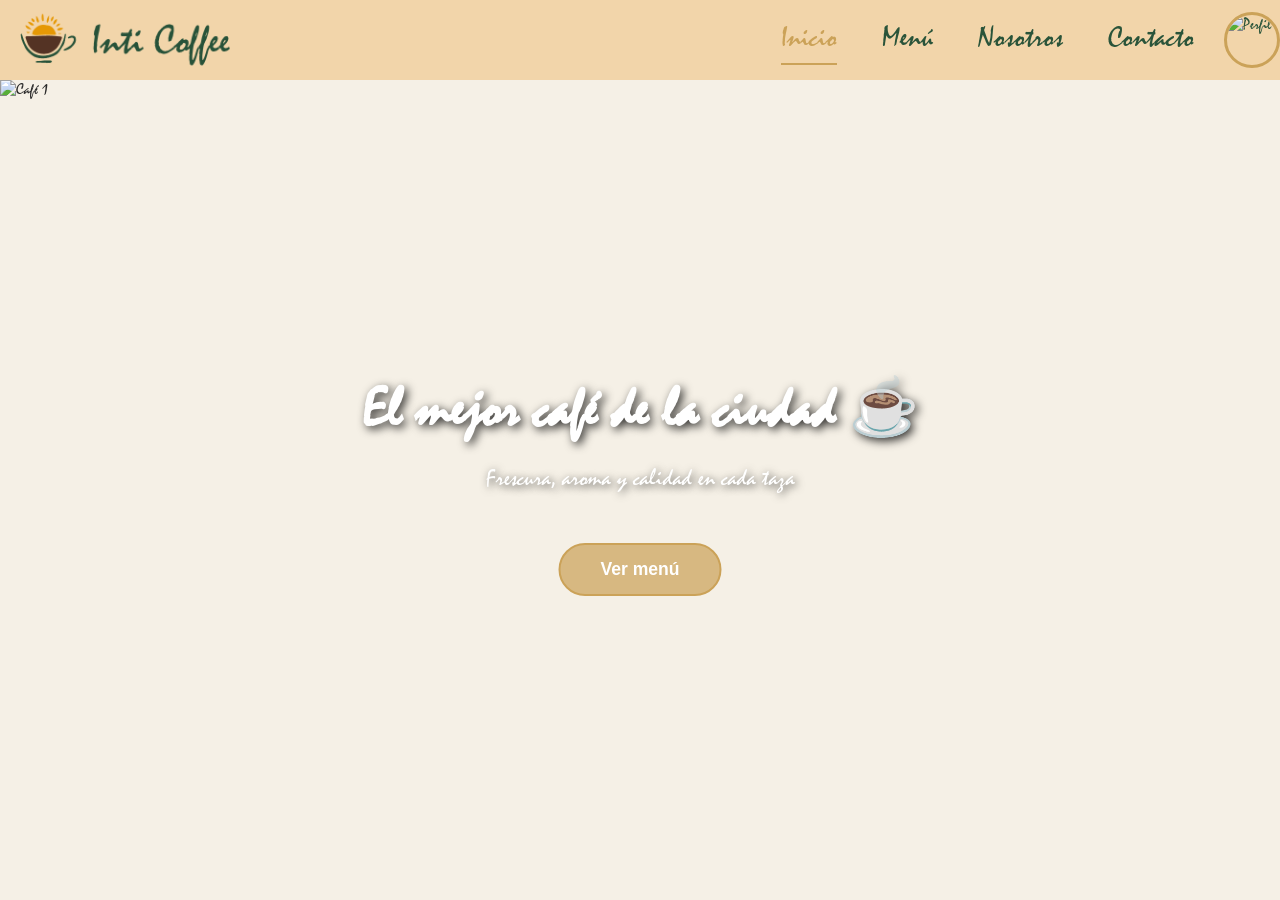
==== index.html @ 11c54f90 "Primera versión de Inticoffee" ====
<!DOCTYPE html>
<html lang="es">
<head>
    <meta charset="UTF-8">
    <meta name="viewport" content="width=device-width, initial-scale=1.0">
    <title>Inicio - Inticoffee</title>
    <link rel="stylesheet" href="style.css">
</head>
<body>
    <header>
        <div class="logo">
            <img src="logo.png" alt="Logo Inticoffee">
        </div>
        <nav>
            <a href="index.html" class="nav-link active">Inicio</a>
            <a href="menu.html" class="nav-link">Menú</a>
            <a href="nosotros.html" class="nav-link">Nosotros</a>
            <a href="contacto.html" class="nav-link">Contacto</a>
            <div class="user-profile" onclick="toggleAuthModal()">
                <img src="https://via.placeholder.com/50/8B5E3C/FFFFFF?text=👤" alt="Perfil">
            </div>
        </nav>
    </header>

    <!-- Modal de Autenticación -->
    <div id="authModal" class="auth-modal">
        <div class="auth-container">
            <button class="close-btn" onclick="toggleAuthModal()">×</button>
            <div class="auth-tabs">
                <button class="tab-btn active" onclick="switchTab('login')">Iniciar Sesión</button>
                <button class="tab-btn" onclick="switchTab('register')">Registrarse</button>
            </div>

            <!-- Tab Login -->
            <div id="login" class="tab-content active">
                <h2>Bienvenido</h2>
                <form>
                    <input type="email" placeholder="Correo electrónico" required>
                    <input type="password" placeholder="Contraseña" required>
                    <button type="submit">Iniciar Sesión</button>
                </form>
                <p><a href="#">¿Olvidaste tu contraseña?</a></p>
            </div>

            <!-- Tab Register -->
            <div id="register" class="tab-content">
                <h2>Crear Cuenta</h2>
                <form>
                    <input type="text" placeholder="Nombre completo" required>
                    <input type="email" placeholder="Correo electrónico" required>
                    <input type="password" placeholder="Contraseña" required>
                    <input type="password" placeholder="Confirmar contraseña" required>
                    <button type="submit">Registrarse</button>
                </form>
            </div>
        </div>
    </div>

    <section class="hero">
        <div class="slides">
            <img class="slide active" src="img/cafe1.png" alt="Café 1">
            <img class="slide" src="img/cafe2.png" alt="Café 2">
            <img class="slide" src="img/cafe3.png" alt="Café 3">
            <img class="slide" src="img/cafe4.png" alt="Café 4">
        </div>

        <div class="hero-content">
            <h2>El mejor café de la ciudad ☕</h2>
            <p>Frescura, aroma y calidad en cada taza</p>
            <button onclick="irAlMenu()">Ver menú</button>
        </div>
    </section>

    <script src="script.js"></script>
</body>
</html>
---- style.css ----
body {
    animation: fadeIn 0.8s ease-in;
    background-color: #f5f0e6;
    color: #2b2b2b;
    font-family: 'Segoe UI', Arial, sans-serif;
    font-family: "TuFuente";
    margin: 0;
}

header {
    align-items: center;
    background: #F2D5AA;
    color: #2a543a;
    display: flex;
    justify-content: space-between;
    padding: 18 30px;
    position: sticky;
    top: 0;
    z-index: 1000;
}

nav {
    display: flex;
    align-items: center;
    gap: 15px;
}

nav a {
    color: white;
    font-size: 30px;
    font-weight: 500;
    margin: 0 15px;
    padding-bottom: 5px;
    position: relative;
    text-decoration: none;
    transition: 0.3s;
}

nav a:hover {
    color: #cba258;
}

.hero {
    height: 90vh;
    overflow: hidden;
    position: relative;
    display: flex;
    align-items: center;
    justify-content: center;
}

.hero-content {
    position: absolute;
    top: 50%;
    left: 50%;
    transform: translate(-50%, -50%);
    text-align: center;
    z-index: 10;
    color: white;
    text-shadow: 2px 2px 8px rgba(0, 0, 0, 0.7);
}

.hero h2 {
    font-size: 3.5rem;
    margin: 0 0 20px 0;
    font-weight: bold;
    text-shadow: 3px 3px 10px rgba(0, 0, 0, 0.8);
}

.hero p {
    font-size: 1.5rem;
    margin: 0 0 30px 0;
    text-shadow: 2px 2px 8px rgba(0, 0, 0, 0.7);
}

.hero button {
    background: rgba(203, 162, 88, 0.7);
    border: 2px solid #cba258;
    border-radius: 30px;
    color: white;
    cursor: pointer;
    font-weight: bold;
    font-size: 1.1rem;
    margin-top: 20px;
    padding: 14px 40px;
    transition: 0.3s;
}

.hero button:hover {
    background: rgba(203, 162, 88, 0.9);
    transform: scale(1.08);
}

.hero-slider {
    overflow-x: auto;
    scroll-snap-type: x mandatory;
    white-space: nowrap;
}

.slides {
    position: absolute;
    top: 0;
    left: 0;
    width: 100%;
    height: 100%;
    z-index: 1;
}

.slides img {
    height: 100%;
    object-fit: cover;
    opacity: 0;
    position: absolute;
    transition: opacity 1s ease;
    width: 100%;
    top: 0;
    left: 0;
}

.slides img.active {
    opacity: 1;
}

button {
    background-color: #8b5e3c;
    border: none;
    border-radius: 5px;
    color: white;
    cursor: pointer;
    padding: 10px 20px;
}

.menu {
    opacity: 1;
    padding: 80px 20px;
    text-align: center;
    transition: all 0.8s ease;
}

.menu h2 {
    font-size: 2.2rem;
    margin-bottom: 40px;
}

.menu-container {
    display: grid;
    grid-template-columns: repeat(auto-fit, minmax(220px, 1fr));
    gap: 30px;
    max-width: 1200px;
    margin: 0 auto;
}

/* tarjeta estilo pro */
.card {
    background: white;
    border-radius: 18px;
    box-shadow: 0 10px 25px rgba(0,0,0,0.1);
    overflow: hidden;
    opacity: 1;
    transform: scale(1);
    transition: all 0.35s ease;
    max-width: 260px;
    width: 100%;
}

.card.hide {
    opacity: 0;
    pointer-events: none;
    position: absolute;
    transform: scale(0.8);
}

.card.show {
    opacity: 1;
    transform: scale(1);
}

.card:hover {
    box-shadow: 0 20px 40px rgba(0,0,0,0.2);
    transform: translateY(-10px);
}

.card img {
    width: 100%;
    height: 160px;
    object-fit: cover;
    display: block;
}

.card h3 {
    margin: 10px 0 5px;
}

.card p {
    color: #666;
    font-size: 0.9rem;
}

.card span {
    background: #1e3932;
    border-radius: 20px;
    color: white;
    display: inline-block;
    font-size: 0.85rem;
    margin: 10px 0 15px;
    padding: 6px 12px;
}

/* Animación general al cargar */
body {
    animation: fadeIn 0.8s ease-in;
}

@keyframes fadeIn {
    from {
        opacity: 0;
        transform: translateY(10px);
    }
    to {
        opacity: 1;
        transform: translateY(0);
    }
}

.menu.show {
    opacity: 1;
    transform: translateY(0);
}

html {
    scroll-behavior: smooth;
}

nav a {
    color: #2a543a;
    font-size: 30px;
    margin: 0 15px;
    padding-bottom: 5px;
    position: relative;
    text-decoration: none;
    transition: 0.3s;
}

/* línea animada */
nav a::after {
    background: #cba258;
    bottom: -5px;
    content: "";
    height: 2px;
    left: 0;
    position: absolute;
    transition: 0.3s;
    width: 0%;
}

/* hover */
nav a:hover::after,
nav a.active::after {
    width: 100%;
}

/* activo */
nav a.active {
    color: #cba258;
}

nav a.active::after {
    width: 100%;
}

section#nosotros,
section#contacto {
    padding: 80px 20px;
    text-align: center;
}

section#nosotros h2,
section#contacto h2 {
    font-size: 2rem;
    margin-bottom: 15px;
}

section#contacto {
    background: #1e3932;
    color: white;
}

.filters {
    display: flex;
    gap: 15px;
    justify-content: center;
    margin-bottom: 30px;
    text-align: center;
    flex-wrap: wrap;
}

.filters button {
    background: #e6dccf;
    border: none;
    border-radius: 20px;
    color: #1e3932;
    cursor: pointer;
    font-weight: bold;
    padding: 10px 18px;
    transition: 0.3s;
}

.filters button:hover {
    background: #1e3932;
    color: white;
}

.card {
    opacity: 1;
    transform: scale(1);
    transition: all 0.4s ease;
}

.logo {
    align-items: center;
    display: flex;
    gap: 10px;
}

.logo img {
    border-radius: 50%;
    height: 80px;
    object-fit: cover;
    width: 250px;
}

@font-face {
    font-family: "MiFuente";
    src: url("fonts/MISTRAL.TTF");
}

body {
    font-family: "MiFuente", sans-serif;
}

/* Icono de usuario circular */
.user-profile {
    cursor: pointer;
    width: 50px;
    height: 50px;
    border-radius: 50%;
    overflow: hidden;
    border: 3px solid #cba258;
    transition: 0.3s;
    display: flex;
    align-items: center;
    justify-content: center;
    flex-shrink: 0;
}

.user-profile:hover {
    transform: scale(1.1);
    border-color: #1e3932;
}

.user-profile img {
    width: 100%;
    height: 100%;
    object-fit: cover;
}

/* Modal de Autenticación */
.auth-modal {
    display: none;
    position: fixed;
    top: 0;
    left: 0;
    width: 100%;
    height: 100%;
    background: rgba(0, 0, 0, 0.5);
    z-index: 2000;
    align-items: center;
    justify-content: center;
}

.auth-modal.show {
    display: flex;
}

.auth-container {
    background: white;
    border-radius: 15px;
    padding: 40px;
    max-width: 400px;
    width: 90%;
    box-shadow: 0 10px 40px rgba(0, 0, 0, 0.3);
    position: relative;
}

.close-btn {
    position: absolute;
    top: 15px;
    right: 15px;
    background: none;
    border: none;
    font-size: 28px;
    cursor: pointer;
    color: #666;
    transition: 0.3s;
}

.close-btn:hover {
    color: #1e3932;
}

.auth-tabs {
    display: flex;
    gap: 10px;
    margin-bottom: 30px;
    border-bottom: 2px solid #f0f0f0;
}

.tab-btn {
    flex: 1;
    padding: 12px;
    background: none;
    border: none;
    border-bottom: 3px solid transparent;
    font-size: 1rem;
    font-weight: bold;
    cursor: pointer;
    color: #999;
    transition: 0.3s;
}

.tab-btn.active {
    color: #1e3932;
    border-bottom-color: #cba258;
}

.tab-content {
    display: none;
}

.tab-content.active {
    display: block;
}

.auth-container h2 {
    font-size: 1.8rem;
    margin: 0 0 20px 0;
    color: #1e3932;
}

.auth-container form {
    display: flex;
    flex-direction: column;
    gap: 15px;
}

.auth-container input {
    padding: 12px;
    border: 1px solid #ddd;
    border-radius: 8px;
    font-size: 1rem;
    transition: 0.3s;
}

.auth-container input:focus {
    outline: none;
    border-color: #cba258;
    box-shadow: 0 0 5px rgba(203, 162, 88, 0.3);
}

.auth-container button[type="submit"] {
    padding: 12px;
    background: #1e3932;
    color: white;
    border: none;
    border-radius: 8px;
    font-weight: bold;
    cursor: pointer;
    transition: 0.3s;
}

.auth-container button[type="submit"]:hover {
    background: #2a543a;
}

.auth-container p {
    text-align: center;
    margin: 15px 0 0 0;
    font-size: 0.9rem;
}

.auth-container a {
    color: #cba258;
    text-decoration: none;
    transition: 0.3s;
}

.auth-container a:hover {
    color: #1e3932;
}

.categories {
    padding: 80px 10%;
}

.categories h2 {
    text-align: center;
    margin-bottom: 40px;
}

.category-grid {
    display: grid;
    grid-template-columns: repeat(2, 1fr);
    gap: 20px;
}

.category-card {
    position: relative;
    height: 260px;
    overflow: hidden;
    border-radius: 20px;
    cursor: pointer;
}

.category-card img {
    width: 100%;
    height: 100%;
    object-fit: cover;
    transition: transform 0.5s ease;
}

.category-card:hover img {
    transform: scale(1.08);
}

.overlay {
    position: absolute;
    inset: 0;
    background: rgba(0,0,0,0.35);
    display: flex;
    align-items: center;
    justify-content: center;
}

.overlay h3 {
    color: white;
    font-size: 28px;
    font-weight: bold;
}

.carousel-wrapper {
    position: relative;
    display: flex;
    align-items: center;
    overflow: hidden;
    padding: 20px;
}

.carousel {
    display: flex;
    gap: 20px;
    overflow-x: auto;
    scroll-behavior: smooth;
    scrollbar-width: none;
}

.carousel::-webkit-scrollbar {
    display: none;
}

.card {
    min-width: 260px;
    background: white;
    border-radius: 20px;
    overflow: hidden;
    flex-shrink: 0;
}

.card img {
    width: 100%;
    height: 180px;
    object-fit: cover;
}
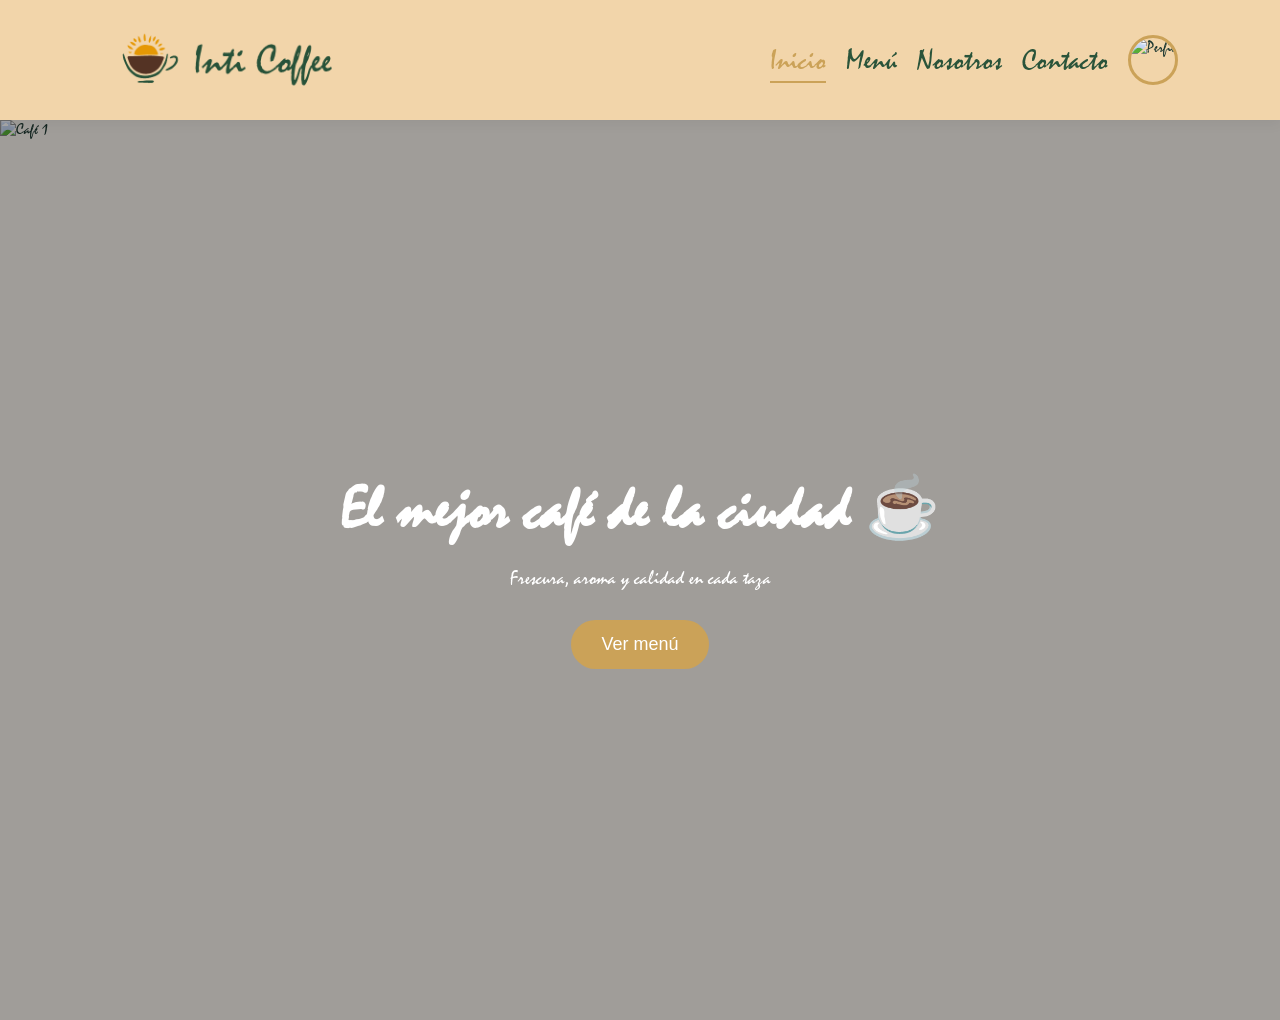
==== commit b8c1afc1: "Mejoras responsive y carrusel infinito" ====
--- a/index.html
+++ b/index.html
@@ -17,7 +17,7 @@
             <a href="nosotros.html" class="nav-link">Nosotros</a>
             <a href="contacto.html" class="nav-link">Contacto</a>
             <div class="user-profile" onclick="toggleAuthModal()">
-                <img src="https://via.placeholder.com/50/8B5E3C/FFFFFF?text=👤" alt="Perfil">
+                <img src="img/incognito.png" alt="Perfil">
             </div>
         </nav>
     </header>
--- a/style.css
+++ b/style.css
@@ -1,272 +1,439 @@
+/* =========================
+   RESET GENERAL
+========================= */
+
+* {
+    margin: 0;
+    padding: 0;
+    box-sizing: border-box;
+}
+
+html {
+    scroll-behavior: smooth;
+}
+
 body {
+    background: #f6f1eb;
+    color: #1e3932;
+    overflow-x: clip;
     animation: fadeIn 0.8s ease-in;
-    background-color: #f5f0e6;
-    color: #2b2b2b;
-    font-family: 'Segoe UI', Arial, sans-serif;
-    font-family: "TuFuente";
-    margin: 0;
-}
+}
+
+/* =========================
+   TIPOGRAFÍA
+========================= */
+
+@font-face {
+    font-family: "MiFuente";
+    src: url("fonts/MISTRAL.TTF");
+}
+
+body {
+    font-family: "MiFuente", sans-serif;
+}
+
+/* =========================
+   ANIMACIÓN GENERAL
+========================= */
+
+@keyframes fadeIn {
+
+    from {
+        opacity: 0;
+        transform: translateY(10px);
+    }
+
+    to {
+        opacity: 1;
+        transform: translateY(0);
+    }
+
+}
+
+/* =========================
+   HEADER / NAVBAR
+========================= */
 
 header {
+    width: 100%;
+    padding: 20px 8%;
+    display: flex;
+    justify-content: space-between;
     align-items: center;
     background: #F2D5AA;
-    color: #2a543a;
-    display: flex;
-    justify-content: space-between;
-    padding: 18 30px;
     position: sticky;
     top: 0;
     z-index: 1000;
-}
+
+    box-shadow: 0 4px 12px rgba(0,0,0,0.05);
+}
+
+/* LOGO */
+
+.logo {
+    display: flex;
+    align-items: center;
+    gap: 10px;
+}
+
+.logo img {
+    width: 250px;
+    height: 80px;
+    object-fit: cover;
+}
+
+/* NAV */
 
 nav {
     display: flex;
     align-items: center;
-    gap: 15px;
+    gap: 20px;
 }
 
 nav a {
+    text-decoration: none;
+    color: #2a543a;
+    font-size: 30px;
+    position: relative;
+    transition: 0.3s;
+}
+
+/* Línea animada */
+
+nav a::after {
+    content: "";
+    position: absolute;
+    left: 0;
+    bottom: -5px;
+
+    width: 0%;
+    height: 2px;
+
+    background: #cba258;
+
+    transition: 0.3s;
+}
+
+nav a:hover::after,
+nav a.active::after {
+    width: 100%;
+}
+
+nav a.active {
+    color: #cba258;
+}
+
+/* =========================
+   HERO / LANDING
+========================= */
+
+.hero {
+    width: 100%;
+    height: 100vh;
+    position: relative;
+    overflow: hidden;
+}
+
+.slides {
+    width: 100%;
+    height: 100%;
+    position: relative;
+}
+
+.slides img {
+    width: 100%;
+    height: 100%;
+    object-fit: cover;
+
+    position: absolute;
+    inset: 0;
+
+    opacity: 0;
+    transition: opacity 1s ease;
+}
+
+.slides img.active {
+    opacity: 1;
+}
+
+.hero-content {
+    position: absolute;
+    inset: 0;
+
+    display: flex;
+    flex-direction: column;
+    justify-content: center;
+    align-items: center;
+
+    z-index: 2;
+
+    text-align: center;
+    color: white;
+
+    background: rgba(0,0,0,0.35);
+}
+
+.hero-content h2 {
+    font-size: 60px;
+    margin-bottom: 20px;
+}
+
+.hero-content p {
+    font-size: 20px;
+    margin-bottom: 30px;
+}
+
+.hero-content button {
+    padding: 14px 30px;
+    border: none;
+    border-radius: 50px;
+
+    background: #cba258;
+    color: white;
+
+    font-size: 18px;
+    cursor: pointer;
+
+    transition: 0.3s;
+}
+
+.hero-content button:hover {
+    transform: scale(1.05);
+    background: #b88f45;
+}
+
+/* =========================
+   MENÚ
+========================= */
+
+.menu {
+    padding: 80px 8%;
+}
+
+.menu h2 {
+    text-align: center;
+    font-size: 42px;
+    margin-bottom: 40px;
+}
+
+/* =========================
+   CARRUSEL
+========================= */
+
+.carousel-wrapper {
+    position: relative;
+    display: flex;
+    align-items: center;
+
+    overflow: visible;
+
+    padding: 20px;
+}
+
+/* CONTENEDOR */
+
+.carousel {
+    display: flex;
+    gap: 20px;
+
+    overflow-x: auto;
+    overflow-y: visible;
+
+    scroll-behavior: smooth;
+    scrollbar-width: none;
+
+    padding: 30px 10px;
+}
+
+.carousel::-webkit-scrollbar {
+    display: none;
+}
+
+/* BOTONES */
+
+.carousel-btn {
+    width: 50px;
+    height: 50px;
+
+    border: none;
+    border-radius: 50%;
+
+    background: #1e3932;
+    color: white;
+
+    font-size: 24px;
+    cursor: pointer;
+
+    position: absolute;
+    z-index: 20;
+
+    transition: 0.3s;
+}
+
+.carousel-btn:hover {
+    background: #2a543a;
+    transform: scale(1.1);
+}
+
+.carousel-btn.left {
+    left: 0;
+}
+
+.carousel-btn.right {
+    right: 0;
+}
+
+/* =========================
+   CARDS
+========================= */
+
+.card {
+    min-width: 260px;
+
+    background: white;
+    border-radius: 20px;
+
+    overflow: hidden;
+
+    flex-shrink: 0;
+
+    position: relative;
+    z-index: 2;
+
+    box-shadow: 0 10px 25px rgba(0,0,0,0.08);
+
+    transition:
+        transform 0.4s ease,
+        box-shadow 0.4s ease;
+
+    will-change: transform, opacity;
+}
+
+.card:hover {
+    transform: translateY(-8px);
+
+    box-shadow:
+        0 15px 35px rgba(0,0,0,0.18);
+}
+
+.card img {
+    width: 100%;
+    height: 180px;
+
+    object-fit: cover;
+    display: block;
+}
+
+.card h3 {
+    font-size: 24px;
+    padding: 15px 15px 5px;
+}
+
+.card p {
+    font-size: 16px;
+    padding: 0 15px;
+    color: #555;
+}
+
+.price {
+    background: #1e3932;
+    color: white;
+
+    display: inline-block;
+
+    padding: 8px 14px;
+    border-radius: 20px;
+
+    margin: 15px;
+
+    font-size: 14px;
+}
+
+/* =========================
+   ANIMACIÓN DE CARDS
+========================= */
+
+.fade-in {
+    animation: fadeCard 0.7s ease forwards;
+}
+
+@keyframes fadeCard {
+
+    0% {
+        opacity: 0;
+        transform: translateX(40px);
+    }
+
+    100% {
+        opacity: 1;
+        transform: translateX(0);
+    }
+
+}
+
+/* =========================
+   CATEGORÍAS 2x2
+========================= */
+
+.categories {
+    padding: 80px 8%;
+}
+
+.categories h2 {
+    text-align: center;
+    margin-bottom: 40px;
+    font-size: 42px;
+}
+
+.category-grid {
+    display: grid;
+    grid-template-columns: repeat(2, 1fr);
+
+    gap: 20px;
+}
+
+.category-card {
+    position: relative;
+    height: 260px;
+
+    border-radius: 20px;
+
+    overflow: hidden;
+    cursor: pointer;
+}
+
+.category-card img {
+    width: 100%;
+    height: 100%;
+
+    object-fit: cover;
+
+    transition: transform 0.5s ease;
+}
+
+.category-card:hover img {
+    transform: scale(1.08);
+}
+
+.overlay {
+    position: absolute;
+    inset: 0;
+
+    background: rgba(0,0,0,0.35);
+
+    display: flex;
+    justify-content: center;
+    align-items: center;
+}
+
+.overlay h3 {
     color: white;
     font-size: 30px;
-    font-weight: 500;
-    margin: 0 15px;
-    padding-bottom: 5px;
-    position: relative;
-    text-decoration: none;
-    transition: 0.3s;
-}
-
-nav a:hover {
-    color: #cba258;
-}
-
-.hero {
-    height: 90vh;
-    overflow: hidden;
-    position: relative;
-    display: flex;
-    align-items: center;
-    justify-content: center;
-}
-
-.hero-content {
-    position: absolute;
-    top: 50%;
-    left: 50%;
-    transform: translate(-50%, -50%);
-    text-align: center;
-    z-index: 10;
-    color: white;
-    text-shadow: 2px 2px 8px rgba(0, 0, 0, 0.7);
-}
-
-.hero h2 {
-    font-size: 3.5rem;
-    margin: 0 0 20px 0;
-    font-weight: bold;
-    text-shadow: 3px 3px 10px rgba(0, 0, 0, 0.8);
-}
-
-.hero p {
-    font-size: 1.5rem;
-    margin: 0 0 30px 0;
-    text-shadow: 2px 2px 8px rgba(0, 0, 0, 0.7);
-}
-
-.hero button {
-    background: rgba(203, 162, 88, 0.7);
-    border: 2px solid #cba258;
-    border-radius: 30px;
-    color: white;
-    cursor: pointer;
-    font-weight: bold;
-    font-size: 1.1rem;
-    margin-top: 20px;
-    padding: 14px 40px;
-    transition: 0.3s;
-}
-
-.hero button:hover {
-    background: rgba(203, 162, 88, 0.9);
-    transform: scale(1.08);
-}
-
-.hero-slider {
-    overflow-x: auto;
-    scroll-snap-type: x mandatory;
-    white-space: nowrap;
-}
-
-.slides {
-    position: absolute;
-    top: 0;
-    left: 0;
-    width: 100%;
-    height: 100%;
-    z-index: 1;
-}
-
-.slides img {
-    height: 100%;
-    object-fit: cover;
-    opacity: 0;
-    position: absolute;
-    transition: opacity 1s ease;
-    width: 100%;
-    top: 0;
-    left: 0;
-}
-
-.slides img.active {
-    opacity: 1;
-}
-
-button {
-    background-color: #8b5e3c;
-    border: none;
-    border-radius: 5px;
-    color: white;
-    cursor: pointer;
-    padding: 10px 20px;
-}
-
-.menu {
-    opacity: 1;
-    padding: 80px 20px;
-    text-align: center;
-    transition: all 0.8s ease;
-}
-
-.menu h2 {
-    font-size: 2.2rem;
-    margin-bottom: 40px;
-}
-
-.menu-container {
-    display: grid;
-    grid-template-columns: repeat(auto-fit, minmax(220px, 1fr));
-    gap: 30px;
-    max-width: 1200px;
-    margin: 0 auto;
-}
-
-/* tarjeta estilo pro */
-.card {
-    background: white;
-    border-radius: 18px;
-    box-shadow: 0 10px 25px rgba(0,0,0,0.1);
-    overflow: hidden;
-    opacity: 1;
-    transform: scale(1);
-    transition: all 0.35s ease;
-    max-width: 260px;
-    width: 100%;
-}
-
-.card.hide {
-    opacity: 0;
-    pointer-events: none;
-    position: absolute;
-    transform: scale(0.8);
-}
-
-.card.show {
-    opacity: 1;
-    transform: scale(1);
-}
-
-.card:hover {
-    box-shadow: 0 20px 40px rgba(0,0,0,0.2);
-    transform: translateY(-10px);
-}
-
-.card img {
-    width: 100%;
-    height: 160px;
-    object-fit: cover;
-    display: block;
-}
-
-.card h3 {
-    margin: 10px 0 5px;
-}
-
-.card p {
-    color: #666;
-    font-size: 0.9rem;
-}
-
-.card span {
-    background: #1e3932;
-    border-radius: 20px;
-    color: white;
-    display: inline-block;
-    font-size: 0.85rem;
-    margin: 10px 0 15px;
-    padding: 6px 12px;
-}
-
-/* Animación general al cargar */
-body {
-    animation: fadeIn 0.8s ease-in;
-}
-
-@keyframes fadeIn {
-    from {
-        opacity: 0;
-        transform: translateY(10px);
-    }
-    to {
-        opacity: 1;
-        transform: translateY(0);
-    }
-}
-
-.menu.show {
-    opacity: 1;
-    transform: translateY(0);
-}
-
-html {
-    scroll-behavior: smooth;
-}
-
-nav a {
-    color: #2a543a;
-    font-size: 30px;
-    margin: 0 15px;
-    padding-bottom: 5px;
-    position: relative;
-    text-decoration: none;
-    transition: 0.3s;
-}
-
-/* línea animada */
-nav a::after {
-    background: #cba258;
-    bottom: -5px;
-    content: "";
-    height: 2px;
-    left: 0;
-    position: absolute;
-    transition: 0.3s;
-    width: 0%;
-}
-
-/* hover */
-nav a:hover::after,
-nav a.active::after {
-    width: 100%;
-}
-
-/* activo */
-nav a.active {
-    color: #cba258;
-}
-
-nav a.active::after {
-    width: 100%;
-}
+}
+
+/* =========================
+   NOSOTROS / CONTACTO
+========================= */
 
 section#nosotros,
 section#contacto {
@@ -276,8 +443,8 @@
 
 section#nosotros h2,
 section#contacto h2 {
-    font-size: 2rem;
-    margin-bottom: 15px;
+    font-size: 42px;
+    margin-bottom: 20px;
 }
 
 section#contacto {
@@ -285,72 +452,26 @@
     color: white;
 }
 
-.filters {
-    display: flex;
-    gap: 15px;
-    justify-content: center;
-    margin-bottom: 30px;
-    text-align: center;
-    flex-wrap: wrap;
-}
-
-.filters button {
-    background: #e6dccf;
-    border: none;
-    border-radius: 20px;
-    color: #1e3932;
-    cursor: pointer;
-    font-weight: bold;
-    padding: 10px 18px;
-    transition: 0.3s;
-}
-
-.filters button:hover {
-    background: #1e3932;
-    color: white;
-}
-
-.card {
-    opacity: 1;
-    transform: scale(1);
-    transition: all 0.4s ease;
-}
-
-.logo {
-    align-items: center;
-    display: flex;
-    gap: 10px;
-}
-
-.logo img {
-    border-radius: 50%;
-    height: 80px;
-    object-fit: cover;
-    width: 250px;
-}
-
-@font-face {
-    font-family: "MiFuente";
-    src: url("fonts/MISTRAL.TTF");
-}
-
-body {
-    font-family: "MiFuente", sans-serif;
-}
-
-/* Icono de usuario circular */
+/* =========================
+   PERFIL USUARIO
+========================= */
+
 .user-profile {
-    cursor: pointer;
     width: 50px;
     height: 50px;
+
     border-radius: 50%;
     overflow: hidden;
+
     border: 3px solid #cba258;
+
+    display: flex;
+    align-items: center;
+    justify-content: center;
+
+    cursor: pointer;
+
     transition: 0.3s;
-    display: flex;
-    align-items: center;
-    justify-content: center;
-    flex-shrink: 0;
 }
 
 .user-profile:hover {
@@ -364,18 +485,22 @@
     object-fit: cover;
 }
 
-/* Modal de Autenticación */
+/* =========================
+   MODAL LOGIN
+========================= */
+
 .auth-modal {
     display: none;
+
     position: fixed;
-    top: 0;
-    left: 0;
-    width: 100%;
-    height: 100%;
-    background: rgba(0, 0, 0, 0.5);
+    inset: 0;
+
+    background: rgba(0,0,0,0.5);
+
     z-index: 2000;
-    align-items: center;
+
     justify-content: center;
+    align-items: center;
 }
 
 .auth-modal.show {
@@ -384,28 +509,104 @@
 
 .auth-container {
     background: white;
-    border-radius: 15px;
+
+    width: 90%;
+    max-width: 400px;
+
     padding: 40px;
-    max-width: 400px;
-    width: 90%;
-    box-shadow: 0 10px 40px rgba(0, 0, 0, 0.3);
+
+    border-radius: 20px;
+
     position: relative;
-}
-
-.close-btn {
-    position: absolute;
-    top: 15px;
-    right: 15px;
-    background: none;
-    border: none;
-    font-size: 28px;
-    cursor: pointer;
-    color: #666;
-    transition: 0.3s;
-}
-
-.close-btn:hover {
-    color: #1e3932;
+
+    box-shadow: 0 10px 40px rgba(0,0,0,0.3);
+}
+
+/* =========================
+   RESPONSIVE
+========================= */
+
+@media (max-width: 768px) {
+
+    header {
+        flex-direction: column;
+        gap: 15px;
+        padding: 15px;
+    }
+
+    nav {
+        flex-wrap: wrap;
+        justify-content: center;
+    }
+
+    nav a {
+        font-size: 18px;
+    }
+
+    .logo img {
+        width: 220px;
+        height: 70px;
+    }
+
+    .hero-content h2 {
+        font-size: 34px;
+    }
+
+    .hero-content p {
+        font-size: 16px;
+        padding: 0 20px;
+    }
+
+    .hero-content button {
+        font-size: 15px;
+        padding: 12px 24px;
+    }
+
+    .menu h2,
+    .categories h2,
+    section#nosotros h2,
+    section#contacto h2 {
+        font-size: 32px;
+    }
+
+    .card {
+        min-width: 220px;
+    }
+
+    .category-grid {
+        grid-template-columns: 1fr;
+    }
+
+    .category-card {
+        height: 220px;
+    }
+
+}
+
+@media (max-width: 480px) {
+
+    nav a {
+        font-size: 15px;
+    }
+
+    .hero-content h2 {
+        font-size: 26px;
+    }
+
+    .hero-content p {
+        font-size: 14px;
+    }
+
+    .card {
+        min-width: 180px;
+    }
+
+    .carousel-btn {
+        width: 40px;
+        height: 40px;
+        font-size: 18px;
+    }
+
 }
 
 .auth-tabs {
@@ -441,12 +642,6 @@
     display: block;
 }
 
-.auth-container h2 {
-    font-size: 1.8rem;
-    margin: 0 0 20px 0;
-    color: #1e3932;
-}
-
 .auth-container form {
     display: flex;
     flex-direction: column;
@@ -458,13 +653,6 @@
     border: 1px solid #ddd;
     border-radius: 8px;
     font-size: 1rem;
-    transition: 0.3s;
-}
-
-.auth-container input:focus {
-    outline: none;
-    border-color: #cba258;
-    box-shadow: 0 0 5px rgba(203, 162, 88, 0.3);
 }
 
 .auth-container button[type="submit"] {
@@ -473,110 +661,5 @@
     color: white;
     border: none;
     border-radius: 8px;
-    font-weight: bold;
     cursor: pointer;
-    transition: 0.3s;
-}
-
-.auth-container button[type="submit"]:hover {
-    background: #2a543a;
-}
-
-.auth-container p {
-    text-align: center;
-    margin: 15px 0 0 0;
-    font-size: 0.9rem;
-}
-
-.auth-container a {
-    color: #cba258;
-    text-decoration: none;
-    transition: 0.3s;
-}
-
-.auth-container a:hover {
-    color: #1e3932;
-}
-
-.categories {
-    padding: 80px 10%;
-}
-
-.categories h2 {
-    text-align: center;
-    margin-bottom: 40px;
-}
-
-.category-grid {
-    display: grid;
-    grid-template-columns: repeat(2, 1fr);
-    gap: 20px;
-}
-
-.category-card {
-    position: relative;
-    height: 260px;
-    overflow: hidden;
-    border-radius: 20px;
-    cursor: pointer;
-}
-
-.category-card img {
-    width: 100%;
-    height: 100%;
-    object-fit: cover;
-    transition: transform 0.5s ease;
-}
-
-.category-card:hover img {
-    transform: scale(1.08);
-}
-
-.overlay {
-    position: absolute;
-    inset: 0;
-    background: rgba(0,0,0,0.35);
-    display: flex;
-    align-items: center;
-    justify-content: center;
-}
-
-.overlay h3 {
-    color: white;
-    font-size: 28px;
-    font-weight: bold;
-}
-
-.carousel-wrapper {
-    position: relative;
-    display: flex;
-    align-items: center;
-    overflow: hidden;
-    padding: 20px;
-}
-
-.carousel {
-    display: flex;
-    gap: 20px;
-    overflow-x: auto;
-    scroll-behavior: smooth;
-    scrollbar-width: none;
-}
-
-.carousel::-webkit-scrollbar {
-    display: none;
-}
-
-.card {
-    min-width: 260px;
-    background: white;
-    border-radius: 20px;
-    overflow: hidden;
-    flex-shrink: 0;
-}
-
-.card img {
-    width: 100%;
-    height: 180px;
-    object-fit: cover;
 }
